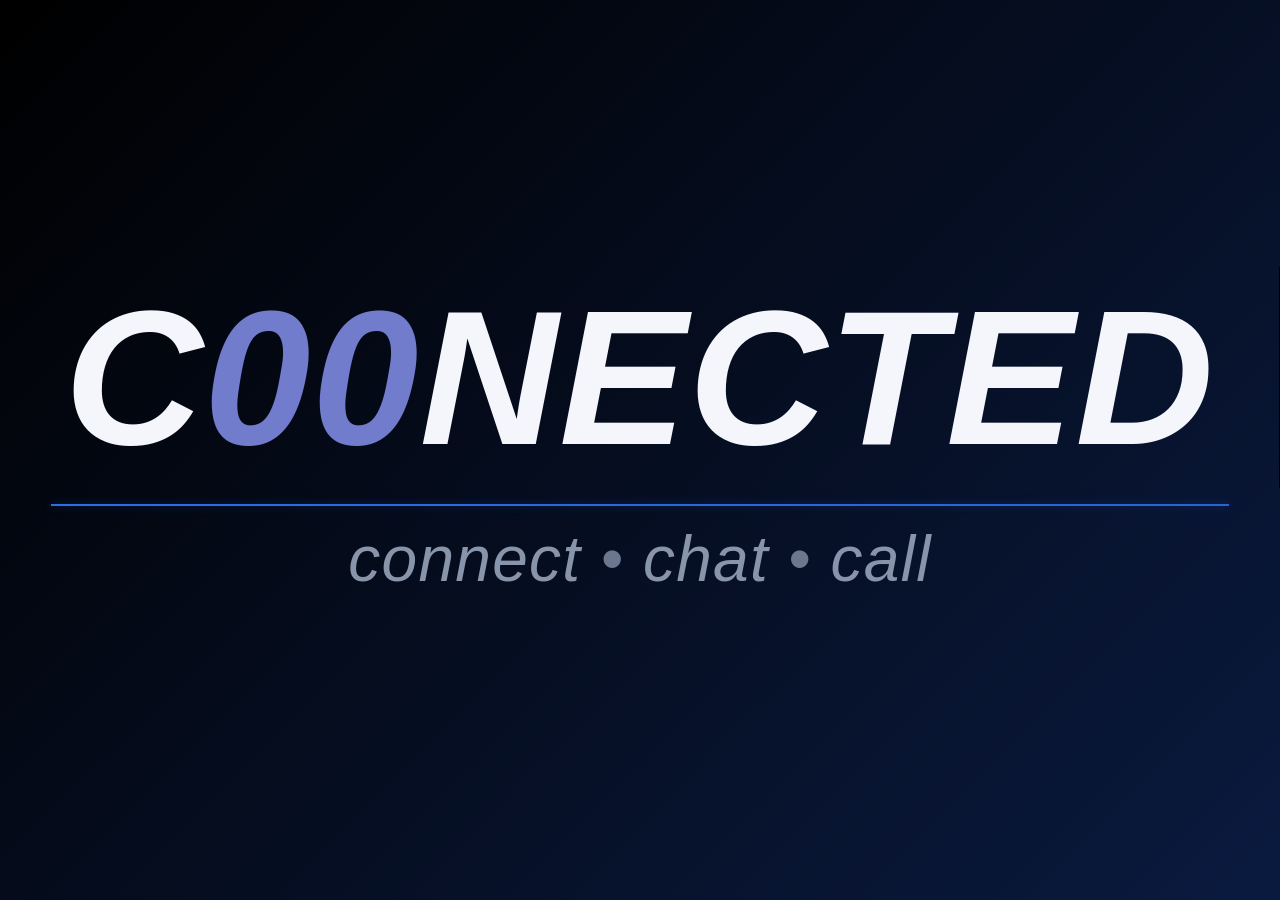
==== WEBSITE/index.html @ 737e9c96 "Modifying the app for personal use. Created an index.html file and the Welcome.css file" ====
<!doctype html>
<html lang="en">

<head>
    <meta charset="UTF-8">
    <meta name="viewport" content="width=device-width, initial-scale=1.0">
    <title>C00NECTED</title>
    <link rel="stylesheet" href="css/Welcome.css">

</head>

<body>
    <main class="hero">
        <h1 class="logo" aria-label="C00NECTED">
            <span>C</span><span class="zero">00</span><span>NECTED</span>
        </h1>

        <div class="divider"></div>

        <p class="tagline">
            connect <span class="sep">•</span> chat <span class="sep">•</span> call
        </p>

        <div class="dots" aria-label="loading animation">
            <span class="dot"></span>
            <span class="dot"></span>
            <span class="dot"></span>
        </div>
    </main>
    
</body>
</html>
---- WEBSITE/css/Welcome.css ----
/* Global Reset */
* {
    box-sizing: border-box;
    margin: 0;
    letter-spacing: 1px;
}

:root {
    --bg: linear-gradient(135deg, #000000, #0a1a3f);
    --line: rgb(113, 124, 205);         /*Looks like blue*/
    --blue: rgb(113, 124, 205);
    --white: #f4f6fb;
    --muted: #8894aa;
}

body {
    height: 100vh;
    display: flex;
    flex-direction: column;
    justify-content: center;
    align-items: center;
    color: rgb(113, 124, 205);
    font-family: Arial, Helvetica, sans-serif;
    background: linear-gradient(135deg, #000000, #0a1a3f);
    overflow: hidden;
    letter-spacing: 1px;
}

/* Layout & Typography */
.hero {
    width: 100%;
    text-align: center;
    letter-spacing: 1px;
}

.logo {
    overflow: hidden;
    white-space: nowrap;
    border-right: 1px solid black;
    width: 0;
    animation: typing 2s steps(20, end) forwards;

    font-size: 15vw;
    font-weight: 900;
    font-style: oblique;
    letter-spacing: 1px;
    margin-bottom: 0;
    color: var(--white);
}

.logo .zero {
    font-size: 15vw;
    font-weight: 900;
    font-style: oblique;
    color: var(--blue);
    letter-spacing: 1px;
}

.divider {
    width: min(92%, 1280px);
    height: 2px;
    margin: 1rem auto 3rem;
    background: linear-gradient(90deg, rgba(47,121,255,0.9), rgba(47,121,255,0.8));
    box-shadow: 0 0 10px rgba(47, 121, 255, 0.35);
    margin-bottom: 1rem;
}

.tagline {
    font-style: italic;
    opacity: 0;
    transform: translateX(20px);

    animation: fadeSlide 1s ease forwards;
    animation-delay: 2s;

    color: var(--muted);
    font-size: 5vw;
    font-weight: 400;
    letter-spacing: 0.02em;
    margin-bottom: 1.5rem;
}

.tagline .sep {
    color: #6b778f;
}

.dots {
    display: flex;
    justify-content: center;
    align-items: center;
    gap: 0.8rem;
}

.dot {
    width: 14px;
    height: 14px;
    border-radius: 50%;
    background: var(--blue);
    opacity: 0;
    animation: pulse 1.3s infinite ease-in-out;
    animation-delay: 3s;
}

.dot:nth-child(2) {
    animation-delay: 3.2s;
}

.dot:nth-child(3) {
    animation-delay: 3.4s;
}


@keyframes typing {
    to {
        width: 100%
    }
}

@keyframes fadeSlide {
    to {
        opacity: 100;
        transform: translateX(0);
    }
}

@keyframes pulse {
    0%, 100% {
        transform: scale(0.7);
        opacity: 0.2;
    } 
    50% {
        transform: scale(1.15);
        opacity: 1;
    }
}
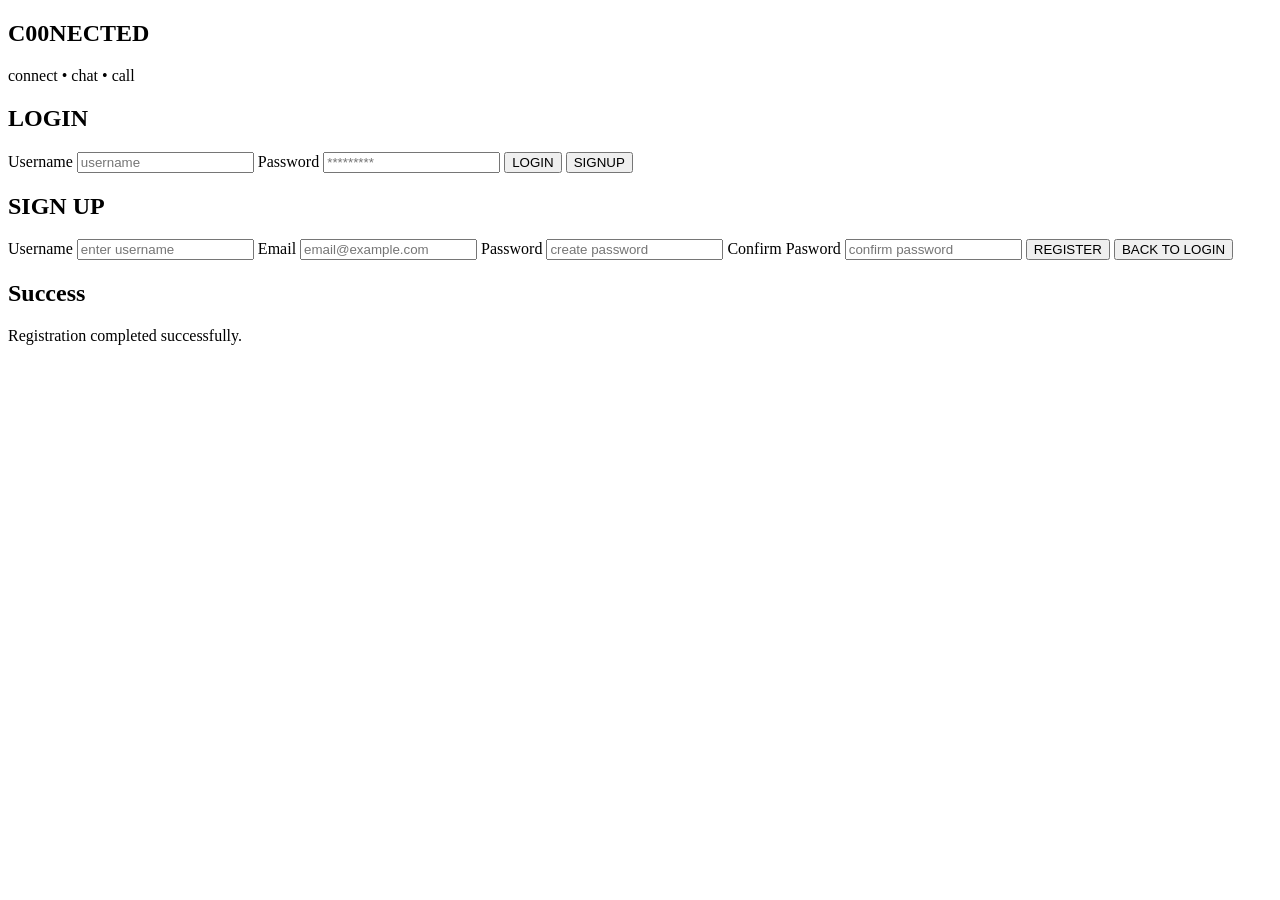
==== commit c18cfa23: "Attemp to add register blok. Not working, but we will see it tomorrow. 27/03/2026" ====
--- a/WEBSITE/index.html
+++ b/WEBSITE/index.html
@@ -1,33 +1,157 @@
-<!doctype html>
+<!DOCTYPE html>
 <html lang="en">
 
 <head>
     <meta charset="UTF-8">
     <meta name="viewport" content="width=device-width, initial-scale=1.0">
     <title>C00NECTED</title>
-    <link rel="stylesheet" href="css/Welcome.css">
-
+    <link rel="stylesheet" href="css/welcome.css">
 </head>
 
 <body>
-    <main class="hero">
-        <h1 class="logo" aria-label="C00NECTED">
-            <span>C</span><span class="zero">00</span><span>NECTED</span>
-        </h1>
+    <div class="app">
+        <!-- LEFT / TOP PANEL -->
+        <section class="panel welcome-panel">
+            <main class="hero">
+                <h1 class="logo">
+                    <span>C</span><span class="zero">00</span><span>NECTED</span>
+                </h1>
 
-        <div class="divider"></div>
+                <div class="divider"></div>
 
-        <p class="tagline">
-            connect <span class="sep">•</span> chat <span class="sep">•</span> call
-        </p>
+                <p class="tagline">
+                    connect <span class="sep">•</span> chat <span class="sep">•</span> call
+                </p>
 
-        <div class="dots" aria-label="loading animation">
-            <span class="dot"></span>
-            <span class="dot"></span>
-            <span class="dot"></span>
-        </div>
-    </main>
-    
+                <div class="dots">
+                    <span class="dot"></span>
+                    <span class="dot"></span>
+                    <span class="dot"></span>
+                </div>
+            </main>
+        </section>
+
+        <!-- RIGHT / BOTTOM PANEL -->
+        <section class="panel auth-panel">
+            <div class="auth-container">
+
+                <!-- LOGIN CARD -->
+                <main class="auth-card login-card active">
+                    <h1 class="auth-title">LOGIN</h1>
+
+                    <form id="loginForm" class="auth-form">
+                        <label for="loginUsername">Username</label>
+                        <input type="text" id="loginUsername" placeholder="username" required>
+
+                        <label for="loginPassword">Password</label>
+                        <input type="password" id="loginPassword" placeholder="*********" required>
+
+                        <button type="submit">LOGIN</button>
+                        <button type="button" id="showSignupBtn">SIGNUP</button>
+                    </form>
+                </main>
+
+                <!-- SIGNUP CARD -->
+                <main class="auth-card signup-card">
+                    <h1 class="auth-title">SIGN UP</h1>
+
+                    <form id="signupForm" class="auth-form">
+                        <label for="signupUsername">Username</label>
+                        <input type="text" id="signupUsername" placeholder="enter username" required>
+
+                        <label for="sinupEmail">Email</label>
+                        <input type="email" id="signupEmail" placeholder="email@example.com" required>
+
+                        <label for="signupPassword">Password</label>
+                        <input type="password" id="signupPassword" placeholder="create password" required>
+
+                        <label for="confirmPassword">Confirm Pasword</label>
+                        <input type="password" id="confirmPassword" placeholder="confirm password" required>
+
+                        <button type="submit">REGISTER</button>
+                        <button type="button" id="backToLoginBtn">BACK TO LOGIN</button>
+                    </form>
+                </main>
+
+            </div>
+        </section>
+    </div>
+
+    <script>
+        const body = document.body;
+
+        const showSignupBtn = document.getElementById("showSignupBtn");
+        const backToLoginBtn = document.getElementById("backToLoginBtn");
+
+        const loginCard = document.querySelector(".login-card");
+        const signupCard = document.querySelector(".signup-card");
+
+        const signupForm = document.getElementById("signupForm");
+        const successPopup = document.getElementById("successPopup");
+
+        window.addEventListener("load", () => {
+            setTimeout(() => {
+                body.classList.add("show-login");
+            }, 4000);
+        });
+
+        showSignupBtn.addEventListener("click", () => {
+            loginCard.classList.remove("active");
+            signupCard.classList.add("active");
+        });
+
+        backToLoginBtn.addEventListener("click", () => {
+            signupCard.classList.remove("active");
+            loginCard.classList.add("active");
+        });
+
+        function showPopup(title, message) {
+            successPopup.querySelector("h2").textContent = title;
+            successPopup.querySelector("p").textContent = message;
+            successPopup.classList.add("show");
+        }
+
+        function hidePopup() {
+            successPopup.classList.remove("show");
+        }
+
+        signupForm.addEventListener("submit", (event) => {
+            event.preventDefault();
+
+            const username = document.getElementById("signupUsername").value.trim();
+            const email = document.getElementById("signupEmail").value.trim();
+            const password = document.getElementById("signupPassword").value;
+            const confirmPassword = document.getElementById("confirmPassword").value;
+
+            if (username === "" || email === "" || password === "" || confirmPassword === "") {
+                showPopup("Missing Fields", "Please fill in all fields.");
+                setTimeout(hidePopup, 1500);
+                return;
+            }
+
+            if (password !== confirmPassword) {
+                showPopup("Password Error", "Passwords do not match.");
+                setTimeout(hidePopup, 1500);
+                return;
+            }
+
+            showPopup("Success", "Registration completed successfully!");
+
+            setTimeout(() => {
+                hidePopup();
+                signupForm.reset();
+                signupCard.classList.remove("active");
+                loginCard.classList.add("active");
+            }, 1800);
+        });
+    </script>
+
+    <div id="popup" class="popup-overlay">
+    <div class="popup-box">
+        <h2 id="popupTitle">Success</h2>
+        <p id="popupMessage">Registration completed successfully.</p>
+    </div>
+</div>
 </body>
 </html>
 
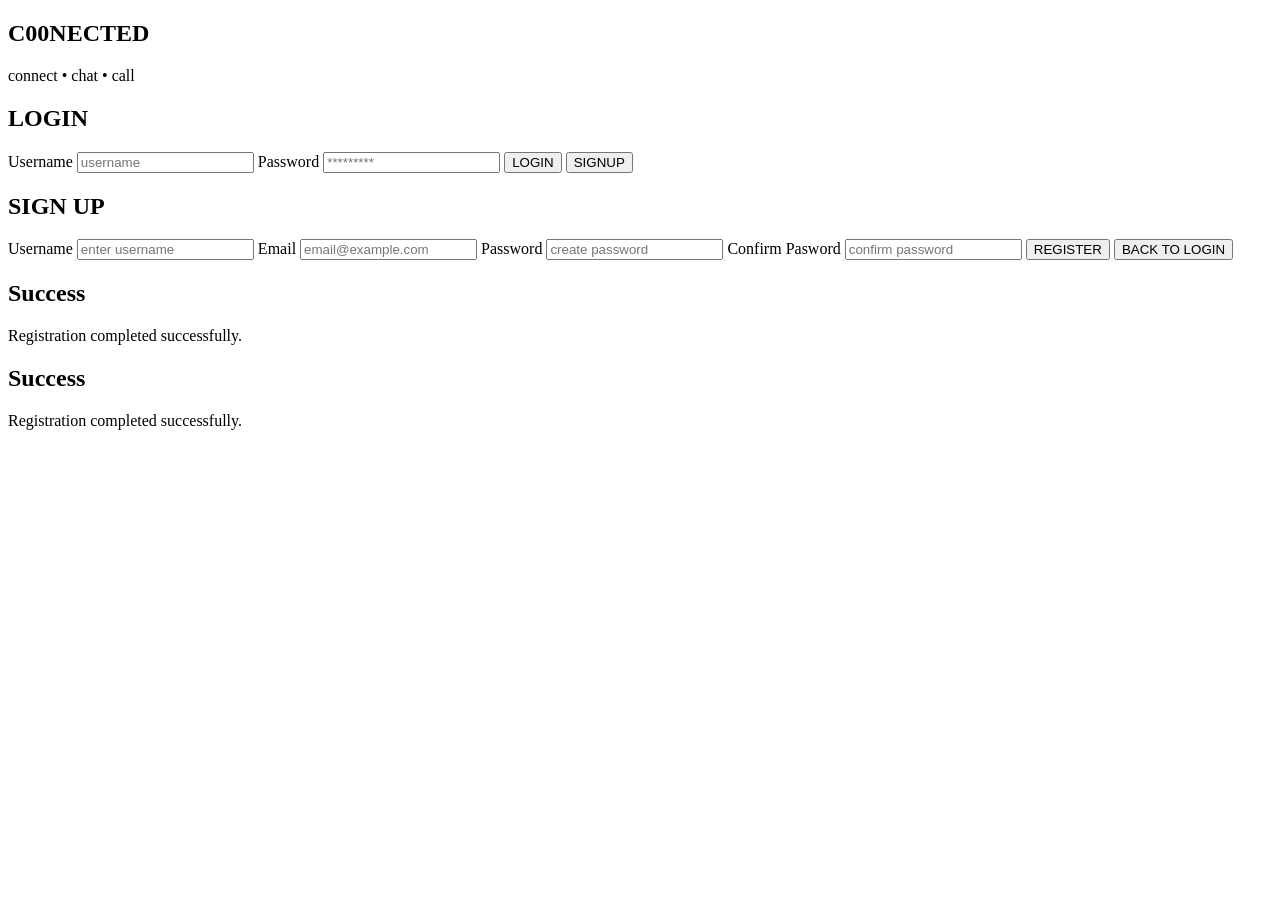
==== commit d957fa6a: "Came back stronger, fixed the registration popup message." ====
--- a/WEBSITE/index.html
+++ b/WEBSITE/index.html
@@ -59,7 +59,7 @@
                         <label for="signupUsername">Username</label>
                         <input type="text" id="signupUsername" placeholder="enter username" required>
 
-                        <label for="sinupEmail">Email</label>
+                        <label for="signupEmail">Email</label>
                         <input type="email" id="signupEmail" placeholder="email@example.com" required>
 
                         <label for="signupPassword">Password</label>
@@ -77,6 +77,12 @@
         </section>
     </div>
 
+    <div id="popup" class="popup-overlay">
+    <div class="popup-box">
+        <h2 id="popupTitle">Success</h2>
+        <p id="popupMessage">Registration completed successfully.</p>
+    </div>
+
     <script>
         const body = document.body;
 
@@ -87,7 +93,7 @@
         const signupCard = document.querySelector(".signup-card");
 
         const signupForm = document.getElementById("signupForm");
-        const successPopup = document.getElementById("successPopup");
+        const successPopup = document.getElementById("popup");
 
         window.addEventListener("load", () => {
             setTimeout(() => {
